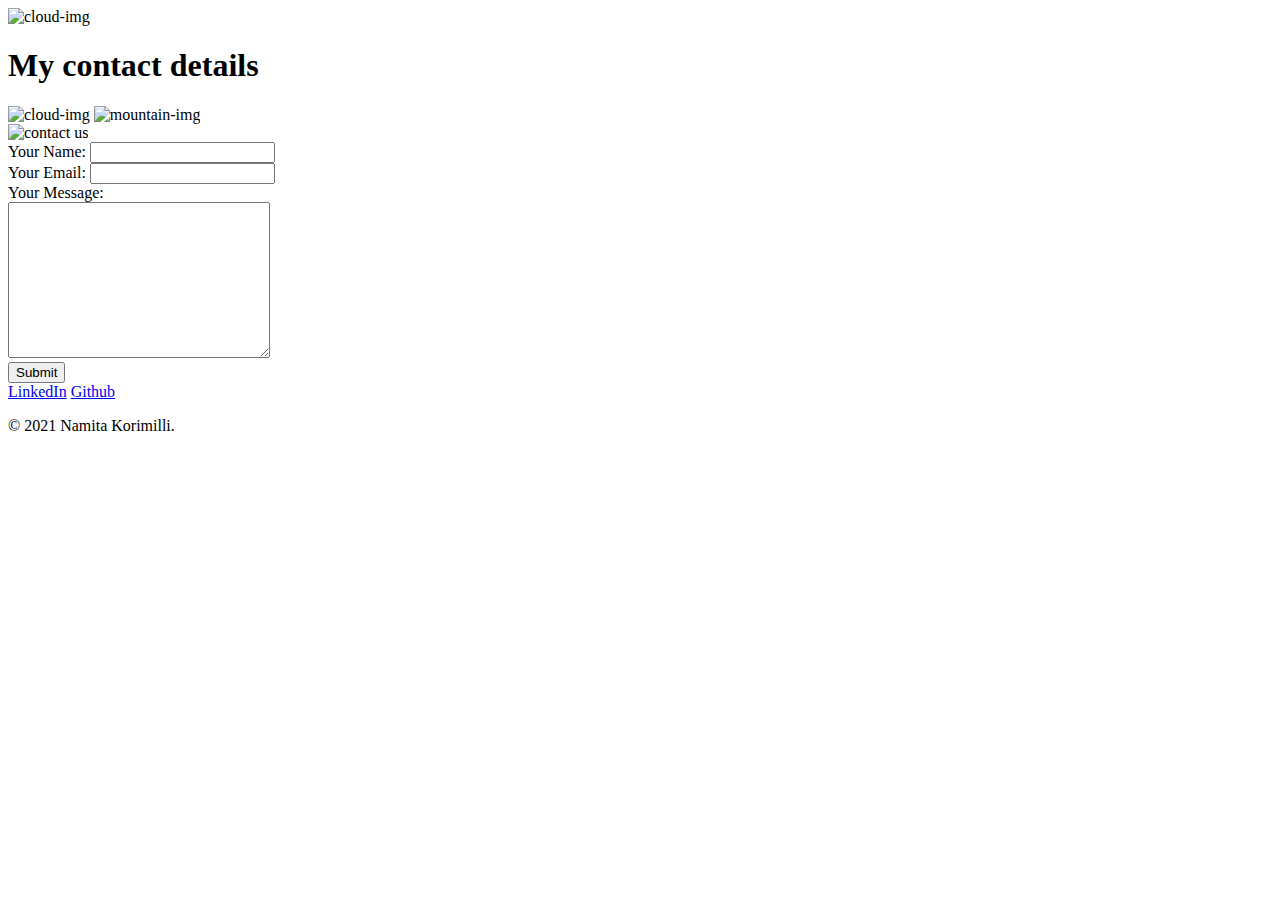
==== contact me.html @ c6a952df "Add files via upload" ====
<!DOCTYPE html>
<html lang="en">
 <head>
    <meta charset="UTF-8">
    <meta http-equiv="X-UA-Compatible" content="IE=edge">
    <meta name="viewport" content="width=device-width, initial-scale=1.0">
    <title>Contact me</title>
    <link rel="stylesheet" href="C:\Users\knami\OneDrive\Documents\CSS-Mysite\CSS\styles.css">
 </head>
 <body>
     <div class="top-container">
     <img class="top-cloud"src="C:\Users\knami\OneDrive\Documents\CSS-Mysite\CSS\images\cloud.png" alt="cloud-img">

        <h1>My contact details</h1>
        <img class="bottom-cloud"src="C:\Users\knami\OneDrive\Documents\CSS-Mysite\CSS\images\cloud.png" alt="cloud-img">
        <img src="C:\Users\knami\OneDrive\Documents\CSS-Mysite\CSS\images\mountain.png" alt="mountain-img">
    </div>
 
  <div class="middle-container">
    <img class="conatct details"src="C:\Users\knami\OneDrive\Documents\CSS-Mysite\contact.png" alt=" contact us">
  </div>


 <form class= "email" action="mailto:knamitakn@gmail.com" method="POST"enctype="text/plain">
   <label>Your Name:</label>
   <input type="Text" name="your name"><br>
   <label>Your Email:</label>
   <input type="Email" name="yourEmail"><br>
   <label>Your Message:</label><br>
   <textarea name="yourMessage" id="" cols="30" rows="10"></textarea><br>
   <input type="Submit">
 </form>

 <div class="bottom-container">
  <a class="footer-link" href="https://www.linkedin.com/in/namita-korimilli-701738108/">LinkedIn</a>
  <a class="footer-link" href="https://github.com/knamitakn">Github</a>


  <p class="copyright">© 2021 Namita Korimilli.</p>
 </body>
</html>
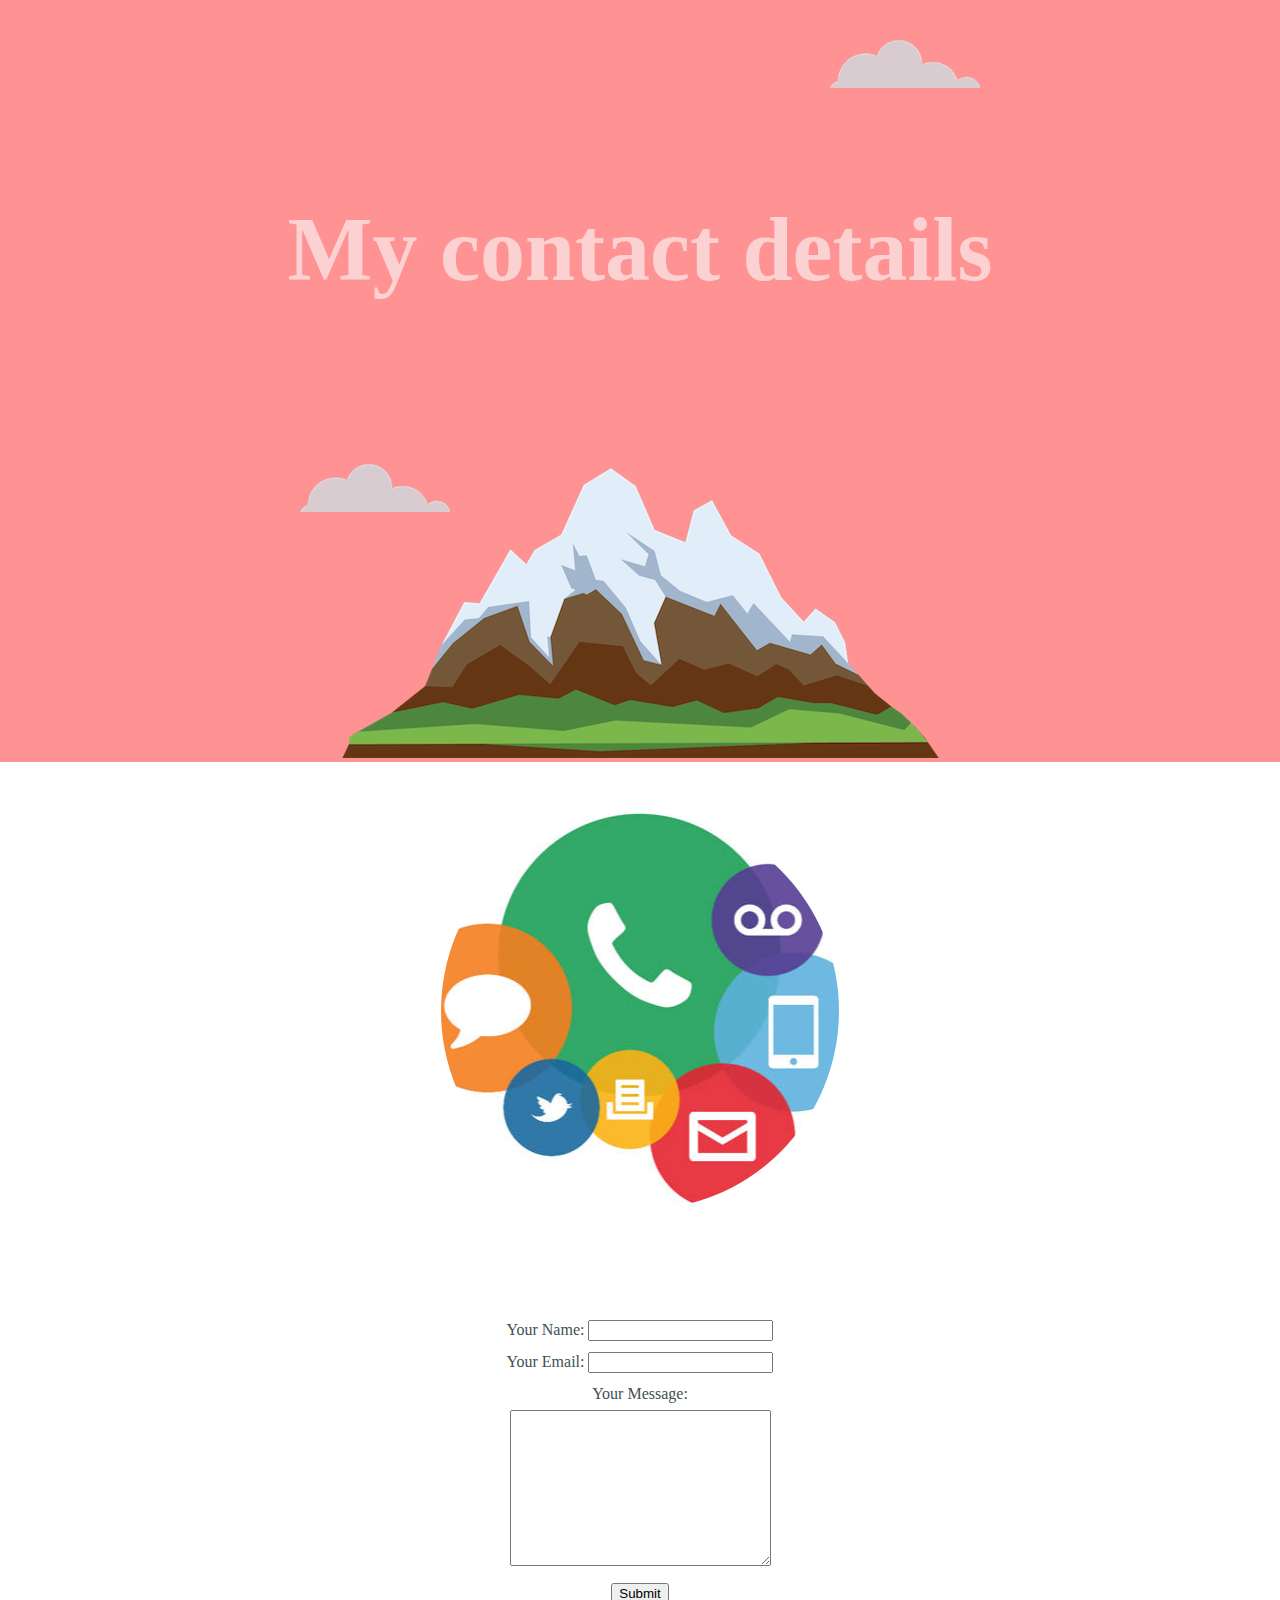
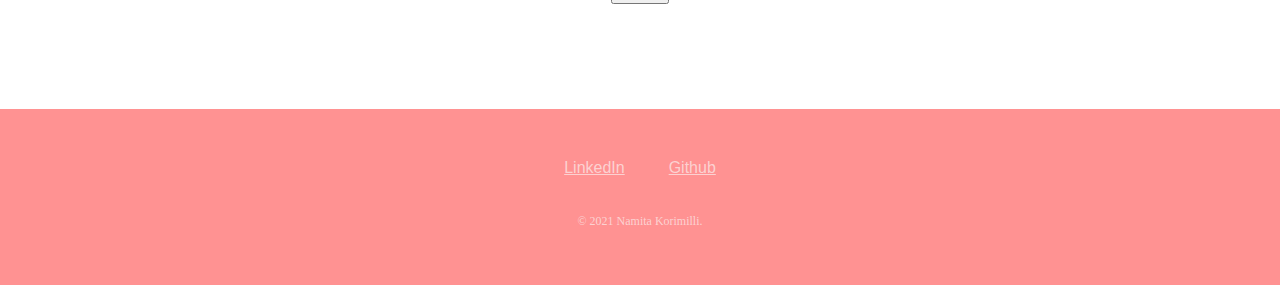
==== commit ddec0f4e: "Update contact me.html" ====
--- a/contact me.html
+++ b/contact me.html
@@ -5,19 +5,19 @@
     <meta http-equiv="X-UA-Compatible" content="IE=edge">
     <meta name="viewport" content="width=device-width, initial-scale=1.0">
     <title>Contact me</title>
-    <link rel="stylesheet" href="C:\Users\knami\OneDrive\Documents\CSS-Mysite\CSS\styles.css">
+    <link rel="stylesheet" href="styles.css">
  </head>
  <body>
      <div class="top-container">
-     <img class="top-cloud"src="C:\Users\knami\OneDrive\Documents\CSS-Mysite\CSS\images\cloud.png" alt="cloud-img">
+     <img class="top-cloud"src="cloud.png" alt="cloud-img">
 
         <h1>My contact details</h1>
-        <img class="bottom-cloud"src="C:\Users\knami\OneDrive\Documents\CSS-Mysite\CSS\images\cloud.png" alt="cloud-img">
-        <img src="C:\Users\knami\OneDrive\Documents\CSS-Mysite\CSS\images\mountain.png" alt="mountain-img">
+        <img class="bottom-cloud"src="cloud.png" alt="cloud-img">
+        <img src="mountain.png" alt="mountain-img">
     </div>
  
   <div class="middle-container">
-    <img class="conatct details"src="C:\Users\knami\OneDrive\Documents\CSS-Mysite\contact.png" alt=" contact us">
+    <img class="conatct details"src="contact.png" alt=" contact us">
   </div>
 
 
@@ -38,4 +38,4 @@
 
   <p class="copyright">© 2021 Namita Korimilli.</p>
  </body>
-</html>+</html>
--- a/styles.css
+++ b/styles.css
@@ -0,0 +1,175 @@
+body{
+    color: #40514e;
+    margin: 0;
+
+    text-align: center;
+    font-family: 'Merriweather', serif;
+    font-size: 100%;
+}
+
+
+h1{
+    color:#fcd1d1;
+    font-size: 5.625rem;
+    line-height: 2;
+    margin-top: 50px auto 0 auto;
+    font-family: 'sacramento', cursive;
+    padding-bottom: 0%;
+}
+
+
+h2{
+    color: #fcd1d1;
+    font-family: 'Monserrat', sans-serif;
+    font-size: 2.5rem;
+    font-weight: normal;
+    padding-bottom: 10px;
+}
+
+h3{color: #fcd1d1;
+    font-family: 'Montserrat', sans-serif;
+}
+p{
+    line-height: 2;
+}
+hr{
+    border: dotted #ece2e1 6px;
+    border-bottom: none;
+    width: 4%;
+    margin: 100px auto;
+}
+
+a{
+    color: #fcd1d1;
+    font-family: 'Monserrat',sans-serif;
+    margin: 10px 20px;
+}
+a:hover{
+    color:#EAF6F6;
+}
+
+.top-container {
+    background-color: #ff9292;
+    position: relative;
+    padding-top: 100px;
+    text-decoration: none;
+
+
+    
+}
+
+.middle-container{
+    margin-top:  100px 0;
+    padding-top: 50px;
+}
+
+.bottom-container {
+    background-color: #ff9292;
+    position: relative;
+    padding: 50px 0 20px;
+    
+}
+.pro{
+    text-decoration: underline;
+}
+
+.intro{
+    width: 30% ;
+    margin: auto;
+}
+
+.contact-me{
+    width: 40%;
+    margin: 40px auto 60px;
+    
+}
+
+.copyright{
+    color: #fcd1d1;
+    font-size:0.75rem;
+    padding: 20px 0;
+    
+}
+
+.top-cloud{
+    position:absolute;
+    right: 300px;
+    top: 40px;
+}
+.bottom-cloud{
+    position:absolute;
+    left: 300px;
+    bottom: 250px;
+}
+.skill-row{
+    width: 50%;
+    margin: 100px auto 100px auto;
+    text-align: left;
+    line-height: 2;
+}
+
+.dev_img{
+
+     width: 25%;
+     float:left;
+     margin-right: 30px;
+
+     }
+
+.product{
+        width: 25%;
+        float: right;
+        margin-left: 30;
+
+
+    }
+
+.contact details{
+    width: 25%;
+    float: left;
+    margin-right: 30px;
+}
+
+.email{
+         width: 50%;
+         margin: 100px auto 100px;
+         
+         line-height: 2;
+         font: 'Monserrat','san-serif';
+
+}
+
+.btn {
+  background: #ffb4b4;
+  background-image: -webkit-linear-gradient(top, #ffb4b4, #ee99a0);
+  background-image: -moz-linear-gradient(top, #ffb4b4, #ee99a0);
+  background-image: -ms-linear-gradient(top, #ffb4b4, #ee99a0);
+  background-image: -o-linear-gradient(top, #ffb4b4, #ee99a0);
+  background-image: linear-gradient(to bottom, #ffb4b4, #ee99a0);
+  -webkit-border-radius: 8;
+  -moz-border-radius: 8;
+  border-radius: 8px;
+  font-family: 'Montserrat';
+  color: #ffffff;
+  font-size: 20px;
+  padding: 10px 20px 10px 20px;
+  text-decoration: none;
+  background-color: #ff9292;
+}
+
+.btn:hover {
+  background: #ffdcb8;
+  background-image: -webkit-linear-gradient(top, #ffdcb8, #f1aa9b);
+  background-image: -moz-linear-gradient(top, #ffdcb8, #f1aa9b);
+  background-image: -ms-linear-gradient(top, #ffdcb8, #f1aa9b);
+  background-image: -o-linear-gradient(top, #ffdcb8, #f1aa9b);
+  background-image: linear-gradient(to bottom, #ffdcb8, #f1aa9b);
+  text-decoration: none;
+}
+    
+
+
+
+        
+    
+
